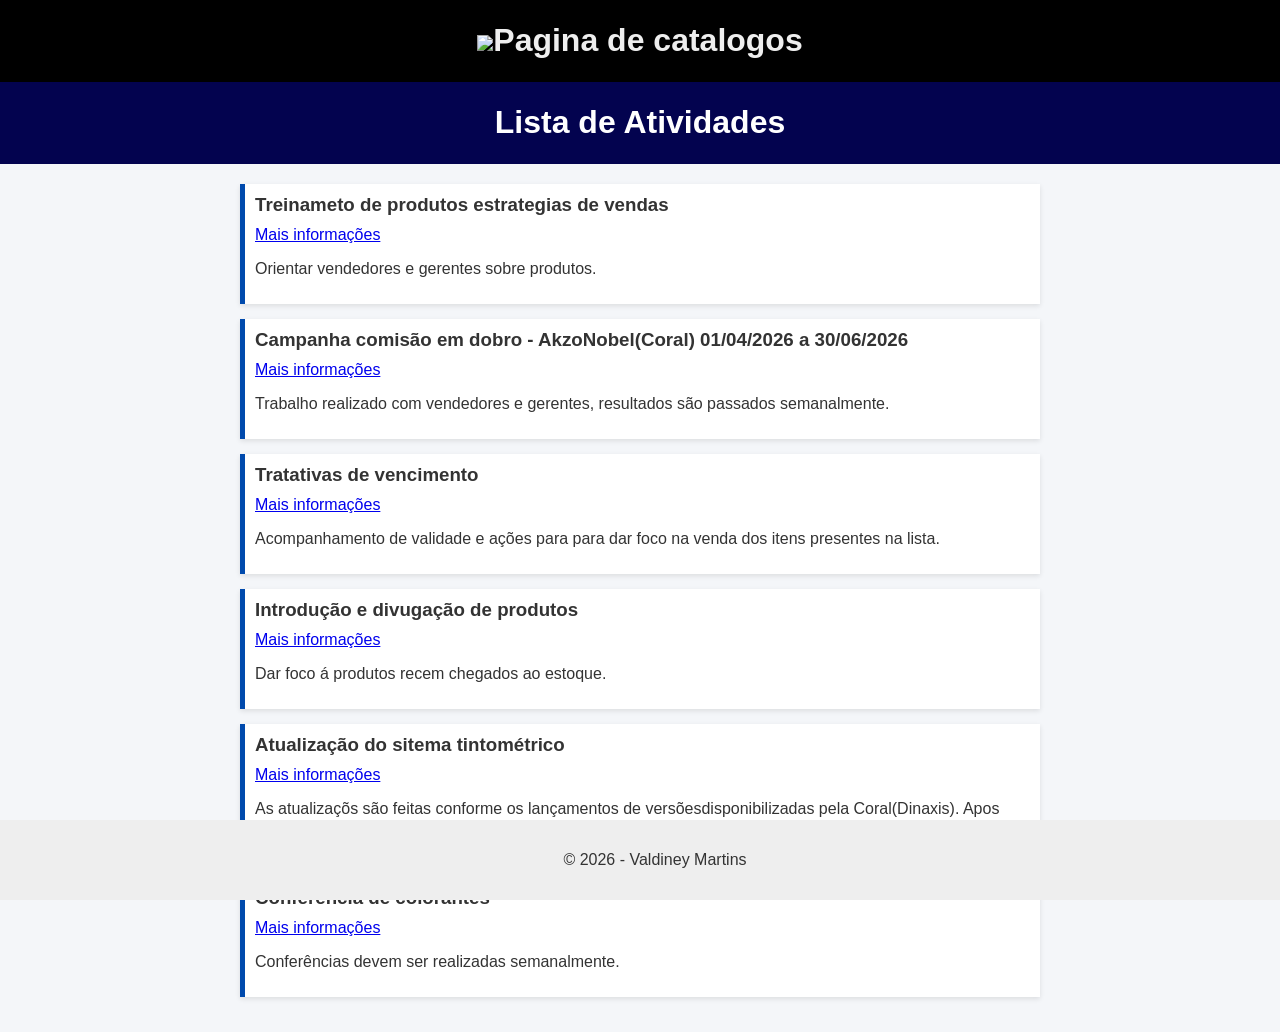
==== index.html @ c2e436cd "Add files via upload" ====
<!DOCTYPE html>
<html lang="pt-BR">
<head>
    <meta charset="UTF-8">
    <meta name="viewport" content="width=device-width, initial-scale=1.0">
    <title>Página de Informes</title>
    <link rel="stylesheet" href="style.css">
</head>
<body>
    <div class="catalogos">
        <h1><a href=""></a><img src="https://img.icons8.com/?size=96&id=0mAtpPoNoAEd&format=png">Pagina de catalogos</h1>
    </div>
    <header>
        <h1>Lista de Atividades</h1>
    </header>

    <main>
        <section id="informes">
            <!-- Informes serão inseridos via script.js -->
        </section>
    </main>

    <footer>
        <p>&copy; 2026 - Valdiney Martins</p>
    </footer>

    <script src="script.js"></script>
</body>
</html>
---- style.css ----
body {
    font-family: Arial, sans-serif;
    margin: 0;
    padding: 0;
    background: #f4f6f9;
    color: #333;
}

header {
    background: rgb(3, 3, 79);
    color: white;
    padding: 1px;
    text-align: center;
}
.catalogos{
    background-color:black;
    padding: 1px;
    text-align: center;
    color: #eee;
}
.catalogos img{
    width: 3%;
}

main {
    padding: 20px;
    max-width: 800px;
    margin: auto;
}

#informes {
    margin-bottom: 10px;
}

.informe {
    background: white;
    border-left: 5px solid #004aad;
    padding: 10px;
    margin-bottom: 15px;
    box-shadow: 0 2px 5px rgba(0,0,0,0.1);
}

.informe h3 {
    margin: 0 0 10px;
}
footer {
    position: fixed;
    bottom: 0;
    left: 0;
    width: 100%;
    text-align: center;
    padding: 15px;
    background: #eee;
}
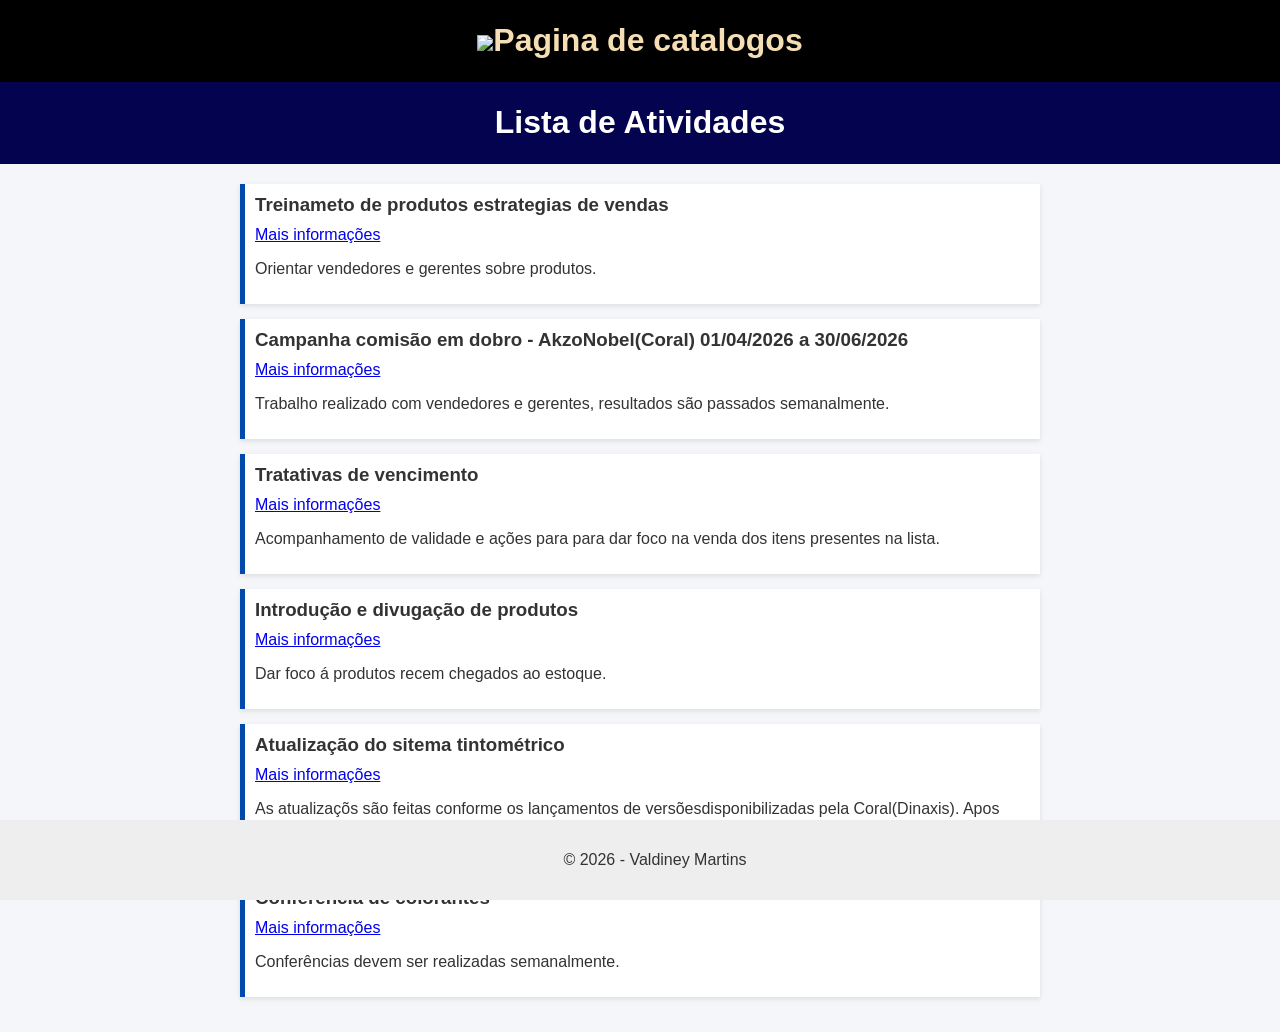
==== commit 56b8b71a: "Add files via upload" ====
--- a/index.html
+++ b/index.html
@@ -8,7 +8,7 @@
 </head>
 <body>
     <div class="catalogos">
-        <h1><a href=""></a><img src="https://img.icons8.com/?size=96&id=0mAtpPoNoAEd&format=png">Pagina de catalogos</h1>
+        <h1><a href=""><img src="https://img.icons8.com/?size=96&id=0mAtpPoNoAEd&format=png">Pagina de catalogos</a></h1>
     </div>
     <header>
         <h1>Lista de Atividades</h1>
--- a/style.css
+++ b/style.css
@@ -20,6 +20,10 @@
 }
 .catalogos img{
     width: 3%;
+}
+.catalogos a{
+    text-decoration: none;
+    color: wheat;
 }
 
 main {
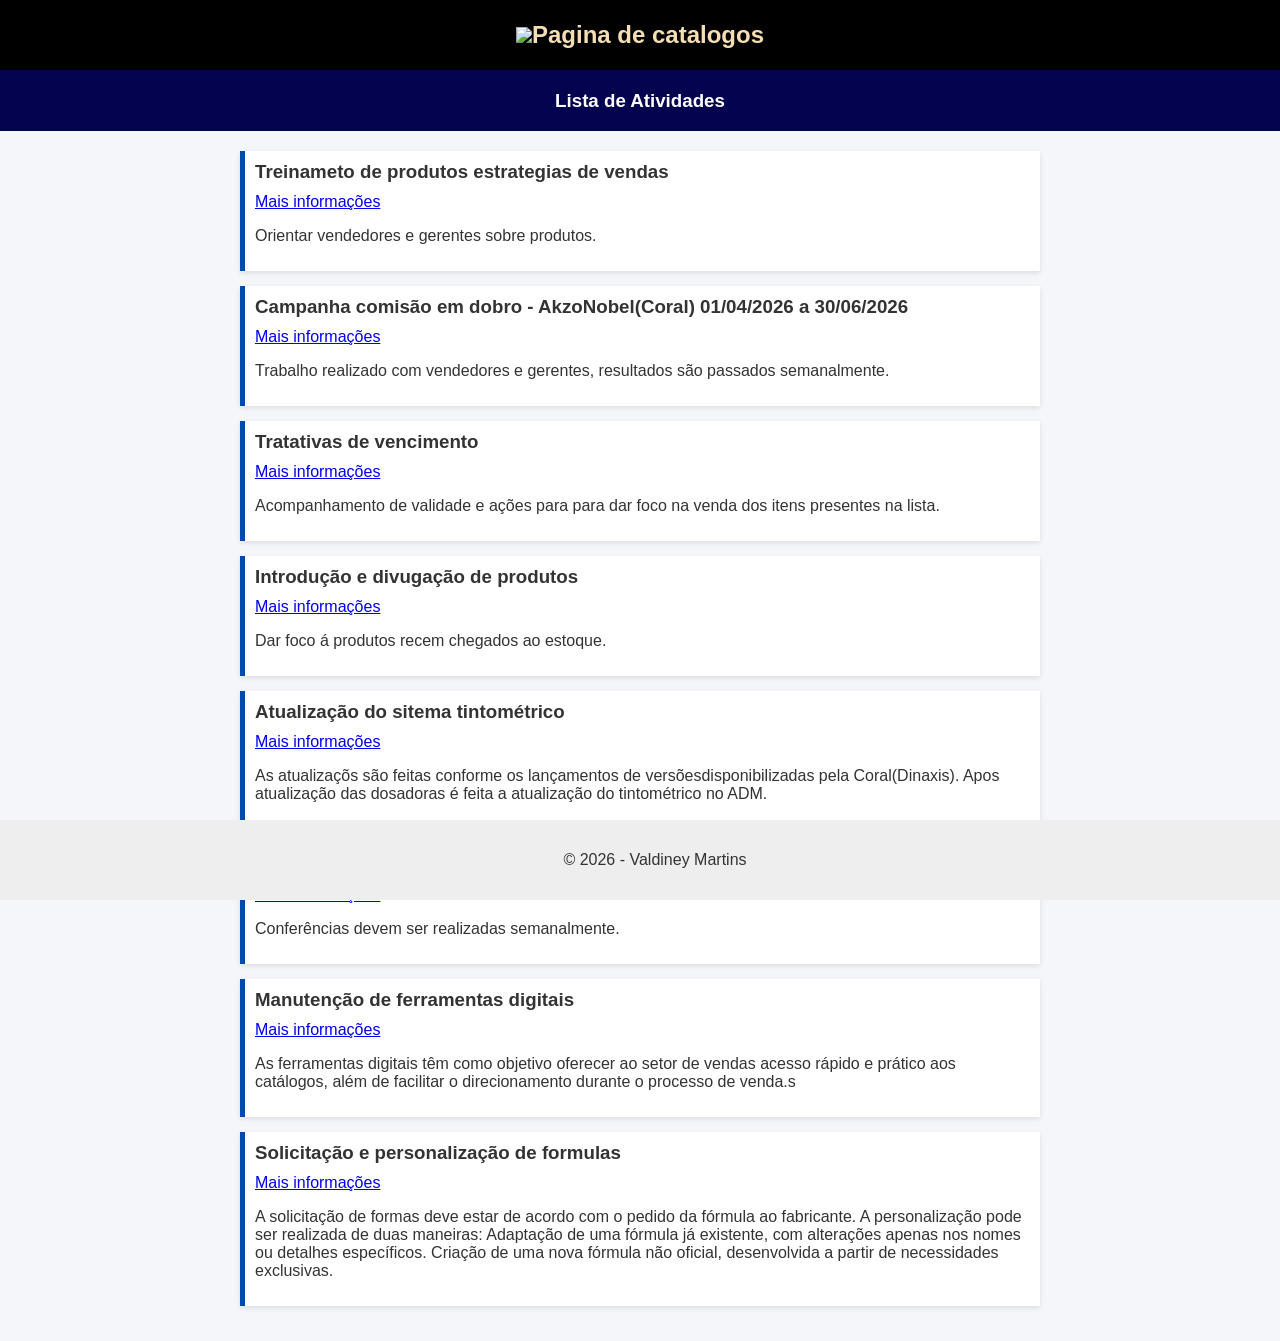
==== commit a3df34e9: "Add files via upload" ====
--- a/index.html
+++ b/index.html
@@ -8,10 +8,10 @@
 </head>
 <body>
     <div class="catalogos">
-        <h1><a href=""><img src="https://img.icons8.com/?size=96&id=0mAtpPoNoAEd&format=png">Pagina de catalogos</a></h1>
+        <h2><a href="https://valdineymartins.github.io/catalogos-e-manuais/index.html" target="_blank"><img src="https://img.icons8.com/?size=96&id=0mAtpPoNoAEd&format=png">Pagina de catalogos</a></h2>
     </div>
     <header>
-        <h1>Lista de Atividades</h1>
+        <h3>Lista de Atividades</h3>
     </header>
 
     <main>
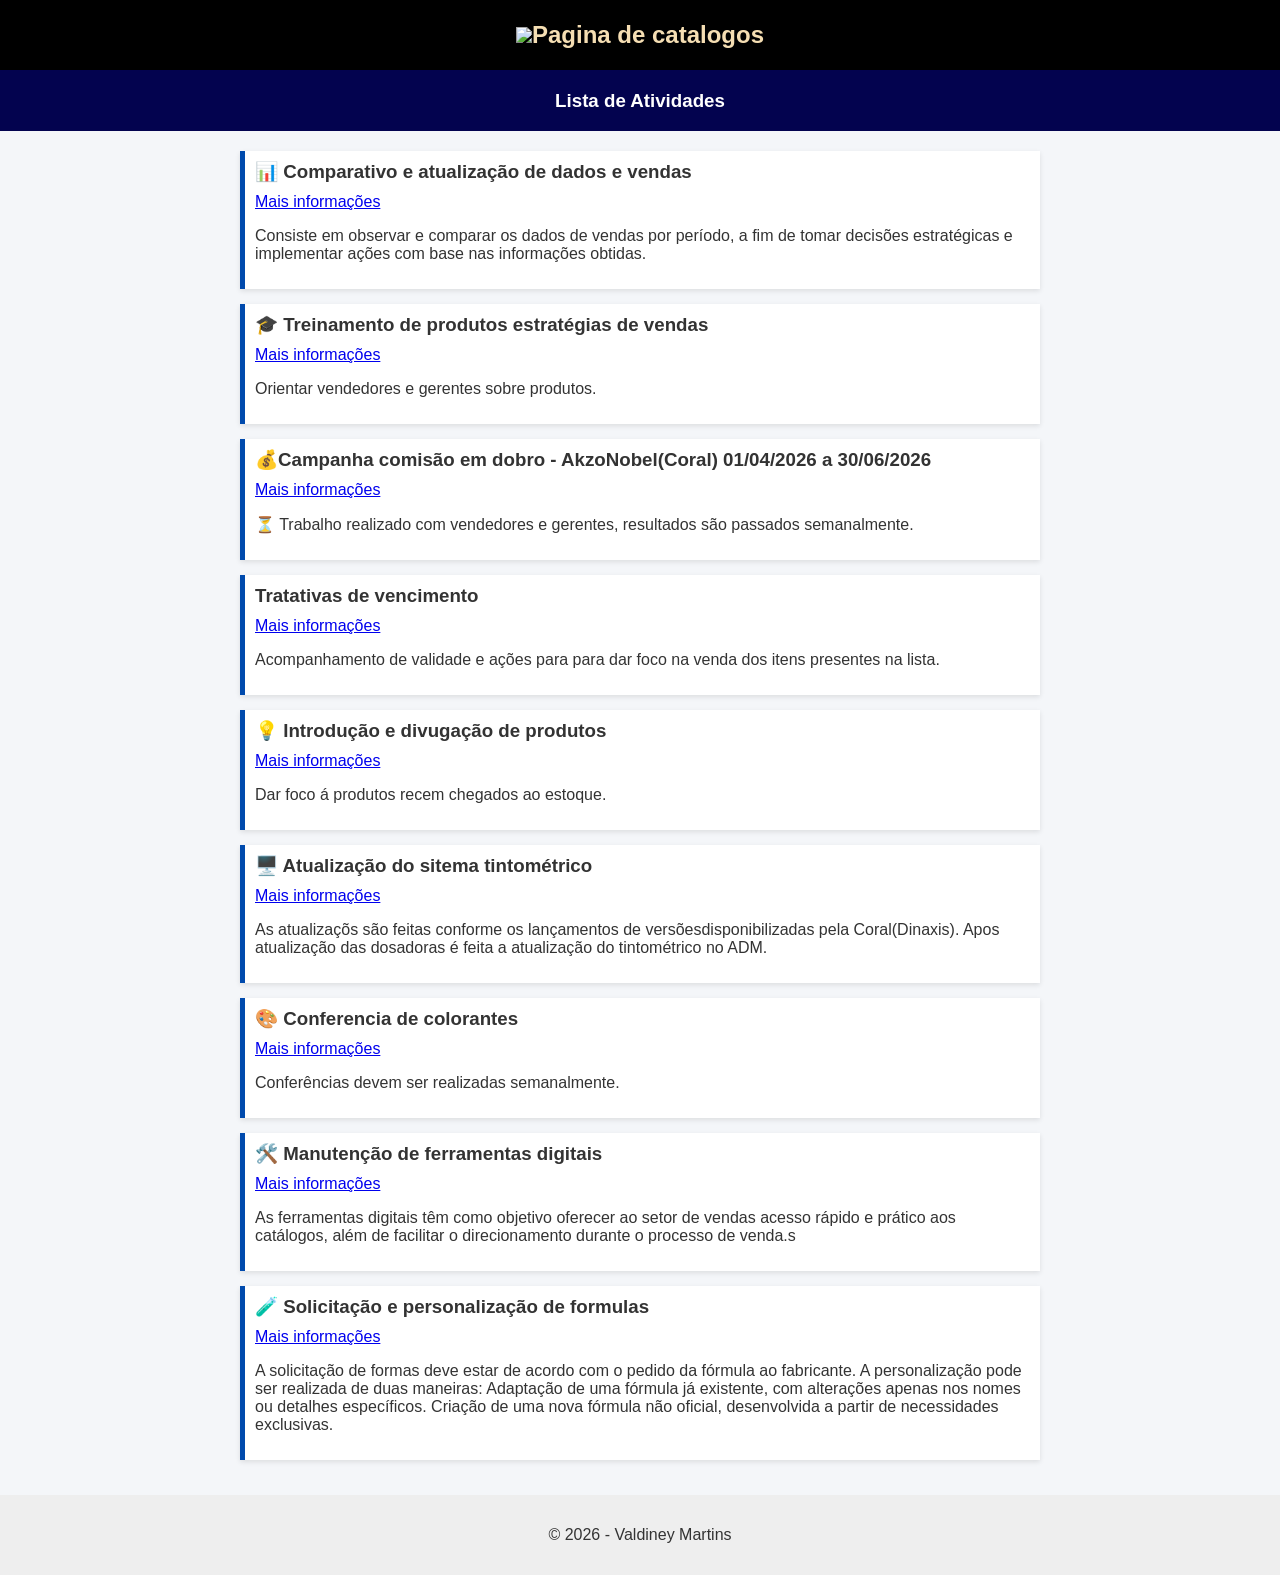
==== commit 7f7e157e: "Fix HTML structure and update catalog link" ====
--- a/index.html
+++ b/index.html
@@ -8,7 +8,7 @@
 </head>
 <body>
     <div class="catalogos">
-        <h2><a href="https://valdineymartins.github.io/catalogos-e-manuais/index.html" target="_blank"><img src="https://img.icons8.com/?size=96&id=0mAtpPoNoAEd&format=png">Pagina de catalogos</a></h2>
+        <h2><a href="https://valdineymartins.github.io/catalogos-e-manuais/index.html" target="_blank"><img src="https://img.icons8.com/?size=96&id=0mAtpPoNoAEd&format=png" target="blank">Pagina de catalogos</a></h2>
     </div>
     <header>
         <h3>Lista de Atividades</h3>
--- a/style.css
+++ b/style.css
@@ -48,10 +48,7 @@
     margin: 0 0 10px;
 }
 footer {
-    position: fixed;
-    bottom: 0;
-    left: 0;
-    width: 100%;
+    position: static;
     text-align: center;
     padding: 15px;
     background: #eee;
